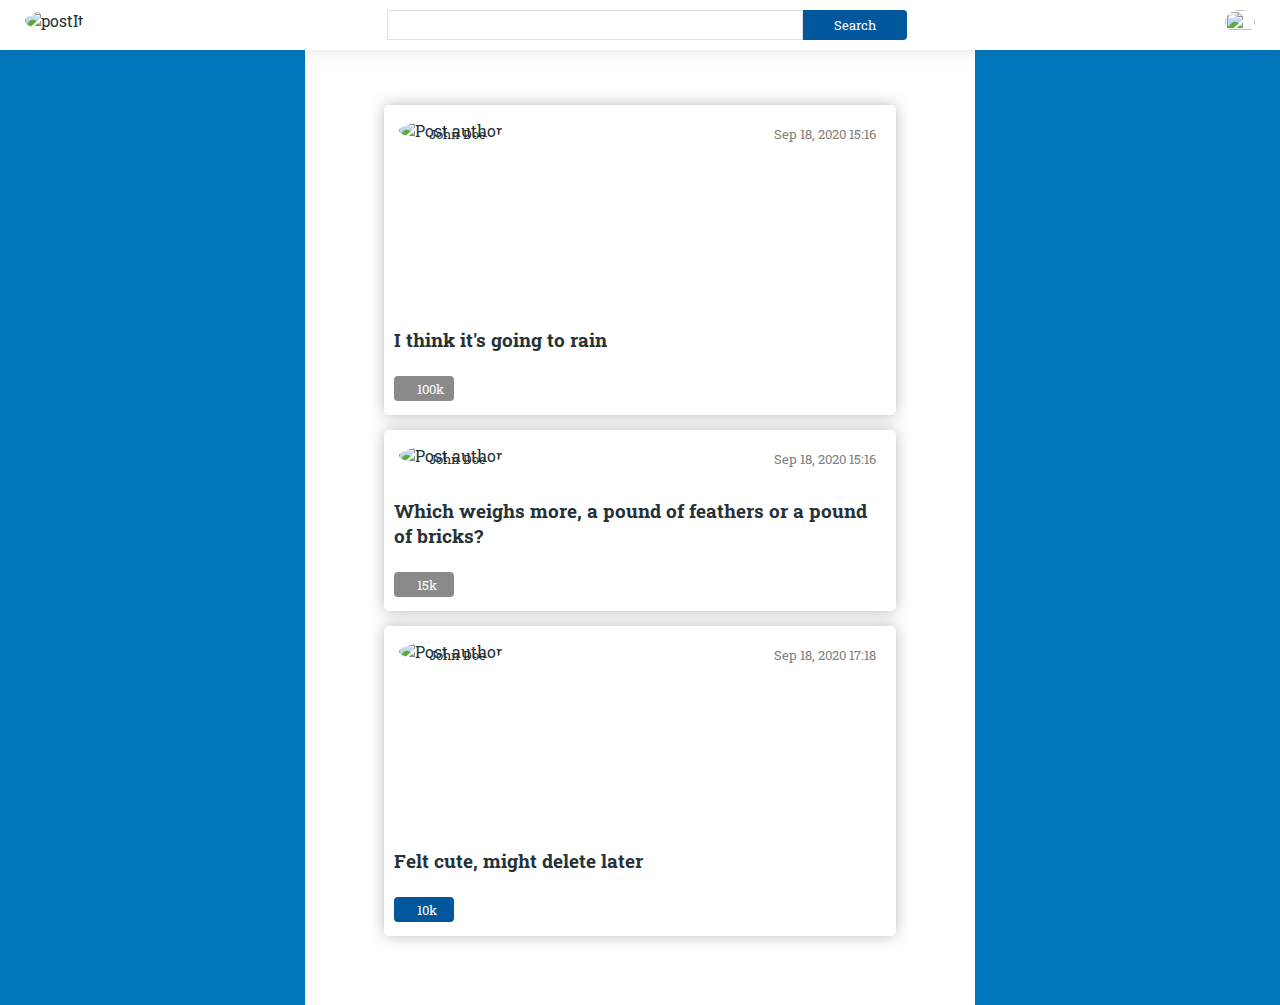
==== index.html @ acf2667e "added files, made avatar a button" ====
<!DOCTYPE html>
<html lang="en" dir="ltr">
  <head>
    <meta charset="utf-8">
    <link href="https://fonts.googleapis.com/css2?family=Roboto+Slab&display=swap" rel="stylesheet">
    <link rel="stylesheet" href="res/css/style.css">
    <script type="text/javascript" src="res/js/script.js"></script>
    <script src="https://ajax.googleapis.com/ajax/libs/jquery/3.5.1/jquery.min.js"></script>
    <title>postIt! Just Post It</title>
  </head>
  <body>
    <header>
      <nav>
        <div class="logo-container">
          <img src="res/images/logo.png" alt="postIt">
        </div>
        <div class="search-container">
          <input type="text" name="search"><button type="button">Search</button>
        </div>
        <div class="avatar-container">
          <button type="button" name="avatar" class="avatar-button"><img src="res/images/avatar.png"></button>
        </div>
      </nav>
    </header>
    <section class="main-container">
      <div class="post">
        <div class="post-author">
          <span class="post-author-info">
            <img src="res/images/avatar.png" alt="Post author">
            <small>John Doe</small>
          </span>
          <small>Sep 18, 2020 15:16</small>
        </div>
        <div class="post-image">
          <img src="res/images/posts/1.jpg" alt="">
        </div>
        <div class="post-title">
          <h3>I think it's going to rain</h3>
        </div>
        <div class="post-actions">
          <button type="button" name="like" class="like-button">100k</button>
        </div>
      </div>

      <div class="post">
        <div class="post-author">
          <span class="post-author-info">
            <img src="res/images/avatar.png" alt="Post author">
            <small>John Doe</small>
          </span>
          <small>Sep 18, 2020 15:16</small>
        </div>
        <div class="post-title">
          <h3>Which weighs more, a pound of feathers or a pound of bricks?</h3>
        </div>
        <div class="post-actions">
          <button type="button" name="like" class="like-button">15k</button>
        </div>
      </div>

      <div class="post">
        <div class="post-author">
          <span class="post-author-info">
            <img src="res/images/avatar.png" alt="Post author">
            <small>John Doe</small>
          </span>
          <small>Sep 18, 2020 17:18</small>
        </div>
        <div class="post-image">
          <img src="res/images/posts/2.jpg" alt="">
        </div>
        <div class="post-title">
          <h3>Felt cute, might delete later</h3>
        </div>
        <div class="post-actions">
          <button type="button" name="like" class="like-button liked">10k</button>
        </div>
      </div>

    </section>
  </body>
</html>
---- res/css/style.css ----
* {
    font-family: 'Roboto Slab', serif;
    outline: none;
}

html, body {
    margin: 0;
    padding: 0;
    width: 100%;
    height: 100%;
}

body {
    background-color: #0277bd;
    color: #263238;
}

a {
    color: #40c4ff;
}

.login-page {
    width: 100%;
    height: 100%;
    display: flex;
    justify-content: center;
    align-items: center;
}

#login-container {
    background-image: url(../images/logo.png);
    background-size: 20% auto;
    background-repeat: no-repeat;
    background-position: 15px 15px;
    min-width: 25%;
    padding: 45px 45px;
    background-color: #ffffff;
    box-shadow: 0 0 15px rgba(38, 50, 56, 0.33);
    text-align: center;
}

#login-container form div > input {
    padding: 8px 16px;
    margin: 4px 0;
}

button {
    padding: 8px 16px;
    margin: 4px 0;
    color: #ffffff;
    background-color: #01579b;
    border: none;
    border-radius: 4px;
}

button:hover {
    box-shadow: 0 0 5px rgba(38, 50, 56, 0.7);
    cursor: pointer;
}

header {
    position: fixed;
    width: 100%;
    top: 0;
    z-index: 1;
}

header:hover {
    box-shadow: 0 -20px 30px #4d4d4d;
}

nav {
    display: flex;
    background-color: #ffffff;
    align-items: center;
}

nav div {
    height: 30px;
    flex-grow: 4;
    padding: 10px;
}

nav div img {
    height: 100%;
    width: 30px;
    margin-left: 15px;
    border-radius: 100%;
    object-fit: cover;
    object-position: top center;
}

nav div.search-container > input {
    box-sizing: border-box;
    height: 30px;
    width: 80%;
    margin: 0;
    padding: 5px;
    border: 1px solid #e0e0e0;
}

nav div.search-container > button {
    height: 30px;
    width: 20%;
    margin: 0;
    padding: 5px;
    border-top-left-radius: 0;
    border-bottom-left-radius: 0;
}

nav div.avatar-container {
    margin-right: 15px;
    text-align: right;
}

.main-container {
    width: 50%;
    min-height: 100%;
    margin: auto auto;
    padding: 90px 15px 15px 15px;
    background-color: #ffffff;
}

.post {
    width: 80%;
    margin: 15px auto;
    box-shadow: 0 0 15px rgba(38, 50, 56, 0.33);
    border-radius: 5px;
}

.post .post-author {
    padding: 10px;
}

.post .post-author::after {
    content: "";
    display: block;
    clear: both;
}

.post .post-author .post-author-info {
    float: left;
    position: relative;
    width: 50%;
}

.post .post-author .post-author-info img {
    width: 30px;
    height: 30px;
    border-radius: 100%;
    object-fit: cover;
    object-position: top;
    margin: 5px;
}

.post .post-author .post-author-info small {
    position: absolute;
    top: 10px;
    left: 35px;
}

.post .post-author .post-author-info + small {
    float: right;
    color: grey;
    padding: 10px;
}

.post .post-image img {
    width: 100%;
    min-height: 150px;
    max-height: 350px;
    object-fit: cover;
    object-position: top center;
}

.post .post-title {
    padding: 10px;
}

.post .post-title h3 {
    display: inline;
}

.post .post-title ~ .post-actions {
    padding: 10px;
}

.like-button {
    background-image: url(../images/like.png);
    background-size: 15px;
    background-repeat: no-repeat;
    background-position: 5px center;
    background-color: #8a8a8a;
    width: 60px;
    height: 25px;
    padding-left: 23px;
    line-height: 10px;
    text-align: left;
    border: none;
}

.like-button.liked {
    background-color: #01579b;
}

.avatar-button {
    border:0;
    padding: 0px 0px;
    margin: 0px 0;
    border-radius: 0px;
    background:transparent;
    pointer-events: none;
}
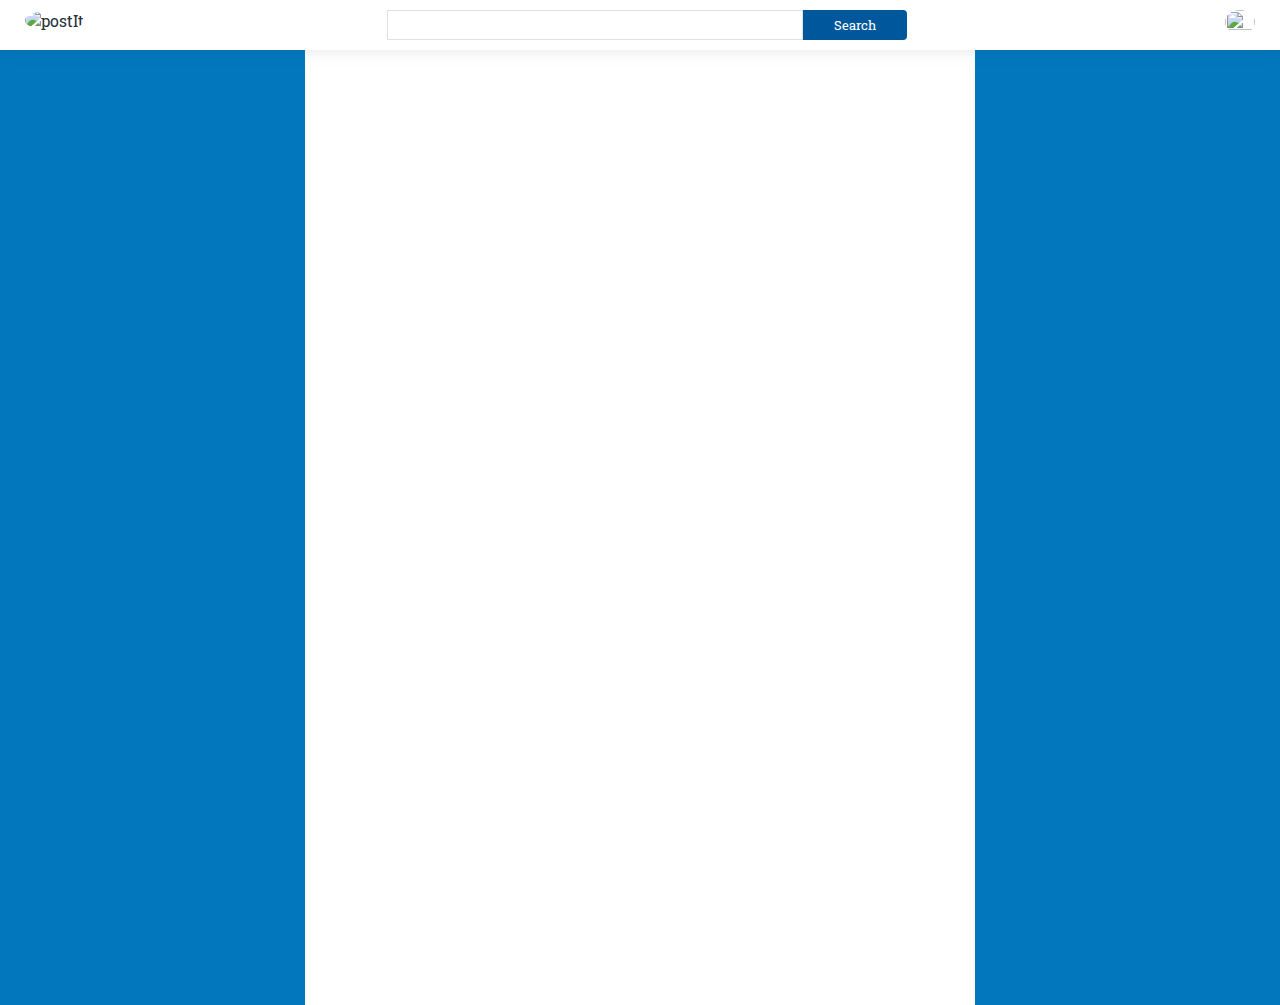
==== commit 28b5e49e: "completed task 2" ====
--- a/index.html
+++ b/index.html
@@ -4,8 +4,8 @@
     <meta charset="utf-8">
     <link href="https://fonts.googleapis.com/css2?family=Roboto+Slab&display=swap" rel="stylesheet">
     <link rel="stylesheet" href="res/css/style.css">
+    <script src="https://ajax.googleapis.com/ajax/libs/jquery/3.5.1/jquery.min.js"></script>
     <script type="text/javascript" src="res/js/script.js"></script>
-    <script src="https://ajax.googleapis.com/ajax/libs/jquery/3.5.1/jquery.min.js"></script>
     <title>postIt! Just Post It</title>
   </head>
   <body>
@@ -18,12 +18,20 @@
           <input type="text" name="search"><button type="button">Search</button>
         </div>
         <div class="avatar-container">
-          <button type="button" name="avatar" class="avatar-button"><img src="res/images/avatar.png"></button>
+          <button type="button" name="avatar" id="avatar-button"><img id="avatar-image" src="res/images/avatar.png"></button>
         </div>
       </nav>
     </header>
+    <section id="active-user-info-container">
+      <div id="active-user-info">
+        <p id = "active-user-name">Name here</p>
+        <p id = "active-user-email">Email here</p>
+        <a href="browse.html">Browse</a><br>
+        <a href="login.html">Log Out</a>
+      </div>
+    </section>
     <section class="main-container">
-      <div class="post">
+      <!-- <div class="post">
         <div class="post-author">
           <span class="post-author-info">
             <img src="res/images/avatar.png" alt="Post author">
@@ -75,8 +83,7 @@
         <div class="post-actions">
           <button type="button" name="like" class="like-button liked">10k</button>
         </div>
-      </div>
-
+      </div> -->
     </section>
   </body>
 </html>
--- a/res/css/style.css
+++ b/res/css/style.css
@@ -121,6 +121,16 @@
     background-color: #ffffff;
 }
 
+#active-user-info-container{
+  width: 25%;
+  min-height: 15%;
+  margin-left: auto;
+  margin-right: 0;
+  padding: 45px 15px 15px 15px;
+  background-color: #ffffff;
+  display: none;
+}
+
 .post {
     width: 80%;
     margin: 15px auto;
@@ -166,6 +176,14 @@
 }
 
 .post .post-image img {
+    width: 100%;
+    min-height: 150px;
+    max-height: 350px;
+    object-fit: cover;
+    object-position: top center;
+}
+
+.post .post-video video {
     width: 100%;
     min-height: 150px;
     max-height: 350px;
@@ -203,11 +221,10 @@
     background-color: #01579b;
 }
 
-.avatar-button {
+#avatar-button {
     border:0;
     padding: 0px 0px;
     margin: 0px 0;
     border-radius: 0px;
     background:transparent;
-    pointer-events: none;
-}
+}
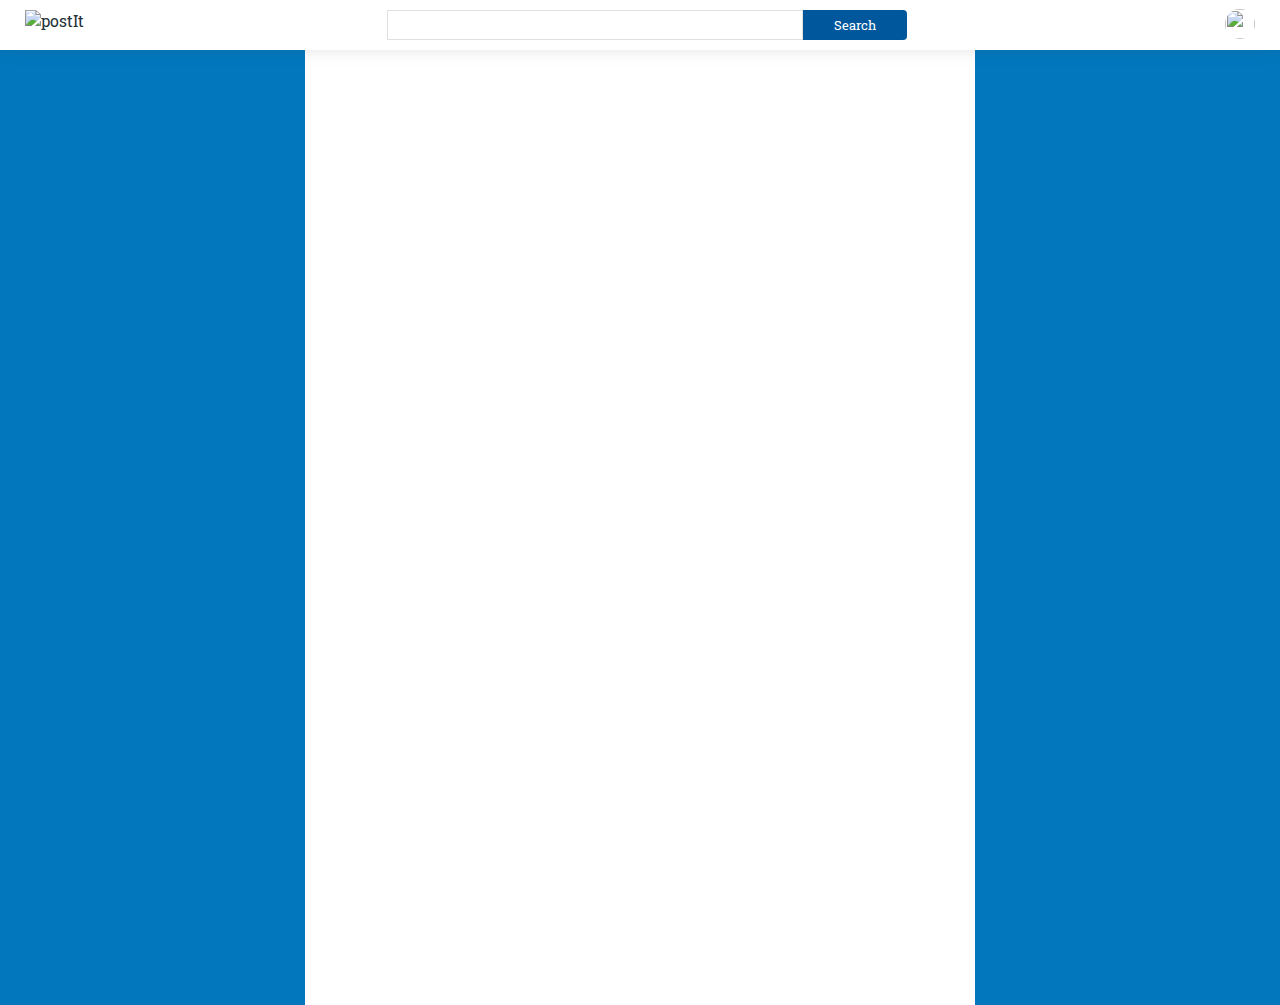
==== commit 013e8316: "drop-down should look nice now; moved the like button on videos to the right place; added header to " ====
--- a/index.html
+++ b/index.html
@@ -1,89 +1,91 @@
 <!DOCTYPE html>
 <html lang="en" dir="ltr">
-  <head>
+<head>
     <meta charset="utf-8">
     <link href="https://fonts.googleapis.com/css2?family=Roboto+Slab&display=swap" rel="stylesheet">
     <link rel="stylesheet" href="res/css/style.css">
     <script src="https://ajax.googleapis.com/ajax/libs/jquery/3.5.1/jquery.min.js"></script>
     <script type="text/javascript" src="res/js/script.js"></script>
     <title>postIt! Just Post It</title>
-  </head>
-  <body>
-    <header>
-      <nav>
+</head>
+<body>
+<header>
+    <nav>
         <div class="logo-container">
-          <img src="res/images/logo.png" alt="postIt">
+            <img src="res/images/logo.png" alt="postIt">
         </div>
         <div class="search-container">
-          <input type="text" name="search"><button type="button">Search</button>
+            <input type="text" name="search">
+            <button type="button">Search</button>
         </div>
         <div class="avatar-container">
-          <button type="button" name="avatar" id="avatar-button"><img id="avatar-image" src="res/images/avatar.png"></button>
+            <button type="button" name="avatar" id="avatar-button"><img id="avatar-image" src="res/images/avatar.png">
+            </button>
         </div>
-      </nav>
-    </header>
-    <section id="active-user-info-container">
-      <div id="active-user-info">
-        <p id = "active-user-name">Name here</p>
-        <p id = "active-user-email">Email here</p>
+    </nav>
+</header>
+<section id="active-user-info-container">
+    <div id="active-user-info">
+        <p id="active-user-name">Name here</p>
+        <p id="active-user-email">Email here</p>
         <a href="browse.html">Browse</a><br>
         <a href="login.html">Log Out</a>
+    </div>
+</section>
+<section class="main-container">
+    <!-- <div class="post">
+      <div class="post-author">
+        <span class="post-author-info">
+          <img src="res/images/avatar.png" alt="Post author">
+          <small>John Doe</small>
+        </span>
+        <small>Sep 18, 2020 15:16</small>
       </div>
-    </section>
-    <section class="main-container">
-      <!-- <div class="post">
-        <div class="post-author">
-          <span class="post-author-info">
-            <img src="res/images/avatar.png" alt="Post author">
-            <small>John Doe</small>
-          </span>
-          <small>Sep 18, 2020 15:16</small>
-        </div>
-        <div class="post-image">
-          <img src="res/images/posts/1.jpg" alt="">
-        </div>
-        <div class="post-title">
-          <h3>I think it's going to rain</h3>
-        </div>
-        <div class="post-actions">
-          <button type="button" name="like" class="like-button">100k</button>
-        </div>
+      <div class="post-image">
+        <img src="res/images/posts/1.jpg" alt="">
       </div>
+      <div class="post-title">
+        <h3>I think it's going to rain</h3>
+      </div>
+      <div class="post-actions">
+        <button type="button" name="like" class="like-button">100k</button>
+      </div>
+    </div>
 
-      <div class="post">
-        <div class="post-author">
-          <span class="post-author-info">
-            <img src="res/images/avatar.png" alt="Post author">
-            <small>John Doe</small>
-          </span>
-          <small>Sep 18, 2020 15:16</small>
-        </div>
-        <div class="post-title">
-          <h3>Which weighs more, a pound of feathers or a pound of bricks?</h3>
-        </div>
-        <div class="post-actions">
-          <button type="button" name="like" class="like-button">15k</button>
-        </div>
+    <div class="post">
+      <div class="post-author">
+        <span class="post-author-info">
+          <img src="res/images/avatar.png" alt="Post author">
+          <small>John Doe</small>
+        </span>
+        <small>Sep 18, 2020 15:16</small>
       </div>
+      <div class="post-title">
+        <h3>Which weighs more, a pound of feathers or a pound of bricks?</h3>
+      </div>
+      <div class="post-actions">
+        <button type="button" name="like" class="like-button">15k</button>
+      </div>
+    </div>
 
-      <div class="post">
-        <div class="post-author">
-          <span class="post-author-info">
-            <img src="res/images/avatar.png" alt="Post author">
-            <small>John Doe</small>
-          </span>
-          <small>Sep 18, 2020 17:18</small>
-        </div>
-        <div class="post-image">
-          <img src="res/images/posts/2.jpg" alt="">
-        </div>
-        <div class="post-title">
-          <h3>Felt cute, might delete later</h3>
-        </div>
-        <div class="post-actions">
-          <button type="button" name="like" class="like-button liked">10k</button>
-        </div>
-      </div> -->
-    </section>
-  </body>
+    <div class="post">
+      <div class="post-author">
+        <span class="post-author-info">
+          <img src="res/images/avatar.png" alt="Post author">
+          <small>John Doe</small>
+        </span>
+        <small>Sep 18, 2020 17:18</small>
+      </div>
+      <div class="post-image">
+        <img src="res/images/posts/2.jpg" alt="">
+      </div>
+      <div class="post-title">
+        <h3>Felt cute, might delete later</h3>
+      </div>
+      <div class="post-actions">
+        <button type="button" name="like" class="like-button liked">10k</button>
+      </div>
+    </div> -->
+</section>
+</body>
 </html>
--- a/res/css/style.css
+++ b/res/css/style.css
@@ -85,9 +85,13 @@
     height: 100%;
     width: 30px;
     margin-left: 15px;
-    border-radius: 100%;
     object-fit: cover;
     object-position: top center;
+}
+
+nav div #avatar-image {
+    height: 30px;
+    border-radius: 50%;
 }
 
 nav div.search-container > input {
@@ -106,11 +110,14 @@
     padding: 5px;
     border-top-left-radius: 0;
     border-bottom-left-radius: 0;
+    display: inline;
+    float: right;
 }
 
 nav div.avatar-container {
     margin-right: 15px;
     text-align: right;
+    padding-top: 0;
 }
 
 .main-container {
@@ -121,14 +128,16 @@
     background-color: #ffffff;
 }
 
-#active-user-info-container{
-  width: 25%;
-  min-height: 15%;
-  margin-left: auto;
-  margin-right: 0;
-  padding: 45px 15px 15px 15px;
-  background-color: #ffffff;
-  display: none;
+#active-user-info-container {
+    width: 15%;
+    min-height: 15%;
+    margin-left: auto;
+    margin-right: 0;
+    padding: 45px 15px 15px 15px;
+    background-color: #ffffff;
+    display: none;
+    position: fixed;
+    right: 0px;
 }
 
 .post {
@@ -175,7 +184,7 @@
     padding: 10px;
 }
 
-.post .post-image img {
+.post .post-image img, video {
     width: 100%;
     min-height: 150px;
     max-height: 350px;
@@ -199,7 +208,7 @@
     display: inline;
 }
 
-.post .post-title ~ .post-actions {
+.post-actions {
     padding: 10px;
 }
 
@@ -222,9 +231,7 @@
 }
 
 #avatar-button {
-    border:0;
     padding: 0px 0px;
-    margin: 0px 0;
-    border-radius: 0px;
-    background:transparent;
-}
+    background: transparent;
+    box-shadow: none;
+}
